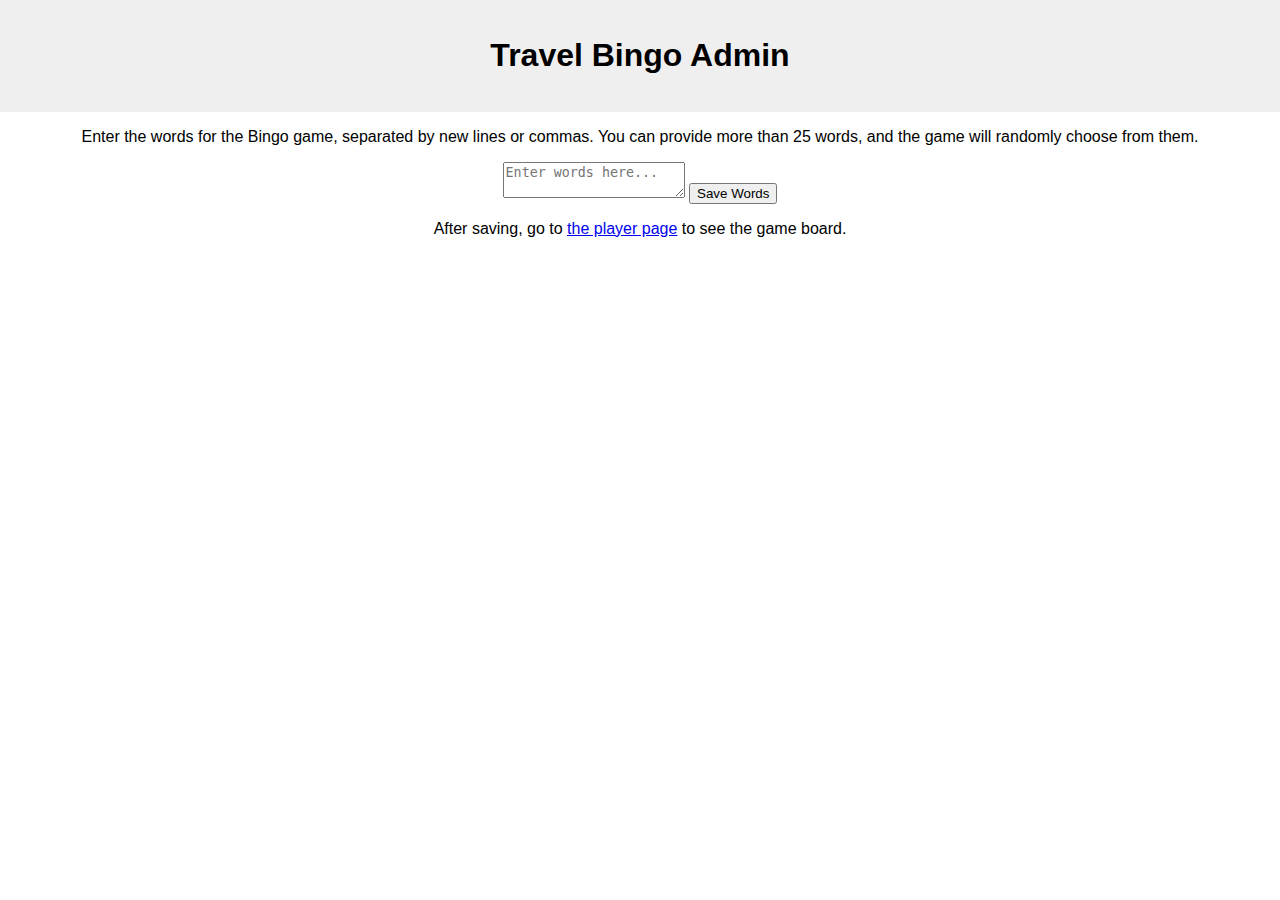
==== admin.html @ 93c661d3 "Create admin.html" ====
<!DOCTYPE html>
<html lang="en">
<head>
<meta charset="UTF-8"/>
<meta name="viewport" content="width=device-width, initial-scale=1.0"/>
<title>Travel Bingo - Admin</title>
<link rel="stylesheet" href="style.css"/>
</head>
<body class="admin-page">

<header class="admin-header">
  <h1>Travel Bingo Admin</h1>
</header>

<main class="admin-container">
  <p>Enter the words for the Bingo game, separated by new lines or commas. You can provide more than 25 words, and the game will randomly choose from them.</p>
  <textarea id="wordList" placeholder="Enter words here..." class="admin-textarea"></textarea>
  <button id="saveWords" class="admin-button">Save Words</button>
  <p id="statusMsg" class="admin-status"></p>
  <p>After saving, go to <a href="index.html">the player page</a> to see the game board.</p>
</main>

<script src="admin.js"></script>
</body>
</html>
---- style.css ----
body {
  font-family: sans-serif;
  text-align: center;
  padding: 0;
  margin: 0;
}

header {
  background: #efefef;
  padding: 1em;
}

.bingo-board {
  display: grid;
  grid-template-columns: repeat(5, 1fr);
  max-width: 400px;
  margin: 1em auto;
  gap: 5px;
}

.bingo-square {
  border: 1px solid #333;
  padding: 20px;
  background: #fff;
  cursor: pointer;
}

.bingo-square.marked {
  background: #4caf50;
  color: #fff;
}
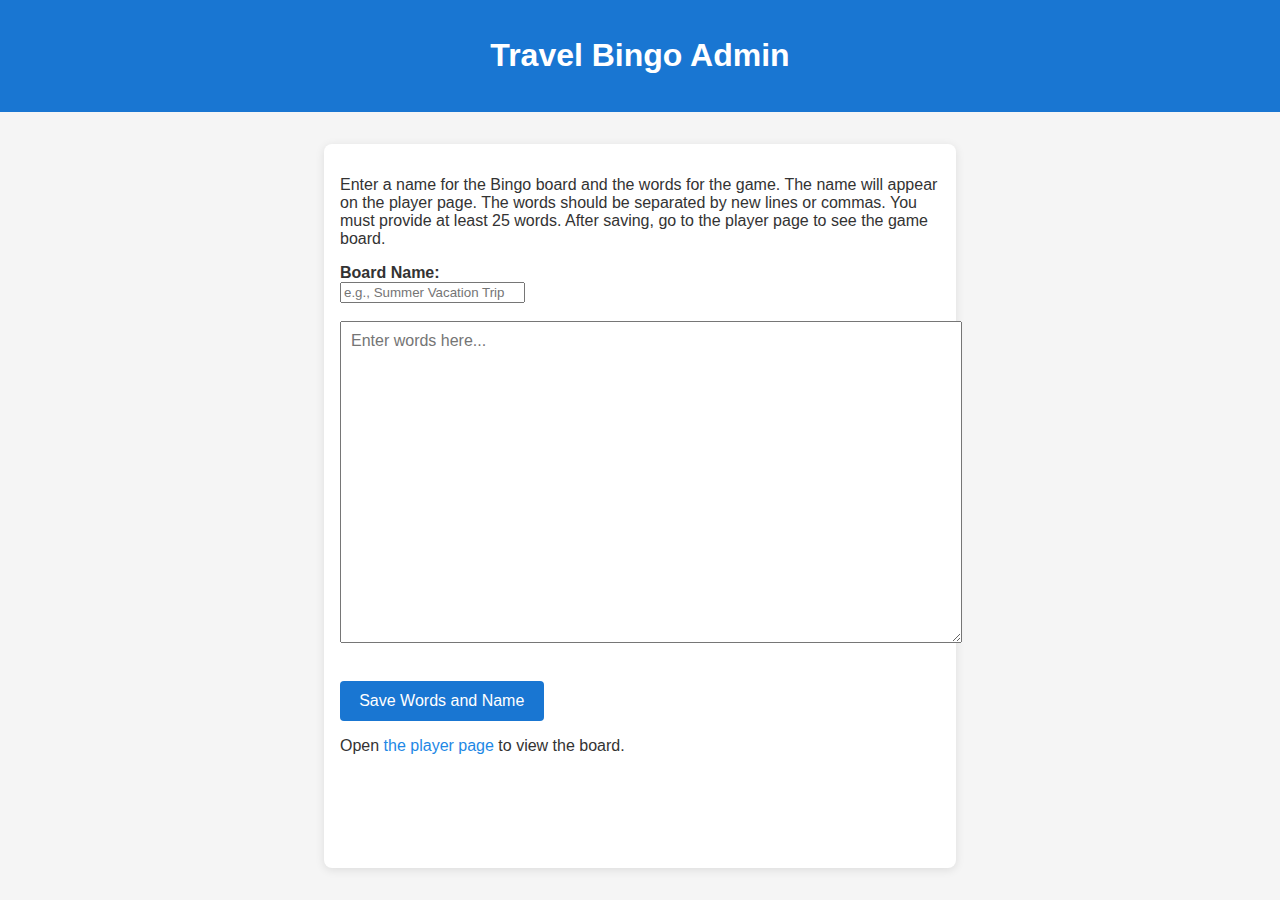
==== commit c515f17a: "Update admin.html" ====
--- a/admin.html
+++ b/admin.html
@@ -13,11 +13,23 @@
 </header>
 
 <main class="admin-container">
-  <p>Enter the words for the Bingo game, separated by new lines or commas. You can provide more than 25 words, and the game will randomly choose from them.</p>
-  <textarea id="wordList" placeholder="Enter words here..." class="admin-textarea"></textarea>
-  <button id="saveWords" class="admin-button">Save Words</button>
+  <!-- Explanation for the admin -->
+  <p>Enter a name for the Bingo board and the words for the game.  
+  The name will appear on the player page.  
+  The words should be separated by new lines or commas.  
+  You must provide at least 25 words.  
+  After saving, go to the player page to see the game board.</p>
+  
+  <!-- Input for board name -->
+  <label for="boardName"><strong>Board Name:</strong></label><br/>
+  <input type="text" id="boardName" class="admin-textinput" placeholder="e.g., Summer Vacation Trip" /><br/><br/>
+
+  <!-- Input for word list -->
+  <textarea id="wordList" placeholder="Enter words here..." class="admin-textarea"></textarea><br/><br/>
+
+  <button id="saveWords" class="admin-button">Save Words and Name</button>
   <p id="statusMsg" class="admin-status"></p>
-  <p>After saving, go to <a href="index.html">the player page</a> to see the game board.</p>
+  <p>Open <a href="index.html">the player page</a> to view the board.</p>
 </main>
 
 <script src="admin.js"></script>
--- a/style.css
+++ b/style.css
@@ -1,31 +1,184 @@
-body {
-  font-family: sans-serif;
-  text-align: center;
+body, html {
+  margin: 0;
   padding: 0;
-  margin: 0;
+  font-family: "Helvetica Neue", Arial, sans-serif;
+  background: #f5f5f5;
+  color: #333;
 }
 
-header {
-  background: #efefef;
+a {
+  color: #1e88e5;
+  text-decoration: none;
+}
+
+a:hover {
+  text-decoration: underline;
+}
+
+/* Admin Page Styles */
+.admin-page {
+  display: flex;
+  flex-direction: column;
+  min-height: 100vh;
+}
+
+.admin-header {
+  background: #1976d2;
+  color: #fff;
+  padding: 1em;
+  text-align: center;
+}
+
+.admin-container {
+  flex: 1;
+  max-width: 600px;
+  margin: 2em auto;
+  padding: 1em;
+  background: #fff;
+  border-radius: 8px;
+  box-shadow: 0 2px 10px rgba(0,0,0,0.1);
+}
+
+.admin-textarea {
+  width: 100%;
+  height: 300px;
+  padding: 10px;
+  font-size: 16px;
+  font-family: sans-serif;
+  margin-bottom: 1em;
+}
+
+.admin-button {
+  background: #1976d2;
+  color: #fff;
+  border: none;
+  padding: 0.7em 1.2em;
+  border-radius: 4px;
+  cursor: pointer;
+  font-size: 16px;
+}
+
+.admin-button:hover {
+  background: #1565c0;
+}
+
+.admin-status {
+  margin-top: 1em;
+  font-weight: bold;
+}
+
+/* Player Page Styles */
+.player-page {
+  display: flex;
+  flex-direction: column;
+  min-height: 100vh;
+}
+
+.player-header {
+  background: #1976d2;
+  color: #fff;
+  padding: 1em;
+  text-align: center;
+  display: flex;
+  flex-wrap: wrap;
+  align-items: center;
+  justify-content: center;
+  gap: 1em;
+}
+
+.top-button {
+  background: #fff;
+  color: #1976d2;
+  border: 1px solid #1976d2;
+  padding: 0.5em 1em;
+  border-radius: 4px;
+  cursor: pointer;
+  font-size: 14px;
+}
+
+.top-button:hover {
+  background: #1976d2;
+  color: #fff;
+}
+
+.game-container {
+  flex: 1;
+  display: flex;
+  justify-content: center;
+  align-items: center;
   padding: 1em;
 }
 
 .bingo-board {
   display: grid;
-  grid-template-columns: repeat(5, 1fr);
-  max-width: 400px;
-  margin: 1em auto;
-  gap: 5px;
+  grid-template-columns: repeat(5, 60px);
+  grid-gap: 5px;
+  background: #fff;
+  padding: 10px;
+  border-radius: 8px;
+  box-shadow: 0 2px 10px rgba(0,0,0,0.1);
 }
 
 .bingo-square {
-  border: 1px solid #333;
-  padding: 20px;
-  background: #fff;
+  display: flex;
+  justify-content: center;
+  align-items: center;
+  background: #fafafa;
+  border: 1px solid #ddd;
   cursor: pointer;
+  font-size: 14px;
+  text-align: center;
+  padding: 10px;
+  height: 60px;
+  user-select: none;
+  transition: background 0.3s, color 0.3s;
+}
+
+.bingo-square:hover {
+  background: #f0f0f0;
 }
 
 .bingo-square.marked {
   background: #4caf50;
   color: #fff;
+}
+
+/* Modal Overlay for Win Message */
+.modal-overlay {
+  position: fixed;
+  top:0; left:0;
+  width:100%; height:100%;
+  background: rgba(0,0,0,0.6);
+  display:flex;
+  justify-content:center;
+  align-items:center;
+  z-index:9999;
+}
+
+.modal-content {
+  background:#fff;
+  padding:2em;
+  border-radius:8px;
+  max-width:300px;
+  text-align:center;
+  box-shadow:0 2px 10px rgba(0,0,0,0.2);
+}
+
+.modal-content h2 {
+  margin-top:0;
+}
+
+.modal-content button {
+  margin-top:1em;
+  background: #1976d2;
+  color: #fff;
+  border: none;
+  padding:0.7em 1.2em;
+  border-radius:4px;
+  cursor:pointer;
+  font-size:16px;
+}
+
+.modal-content button:hover {
+  background: #1565c0;
 }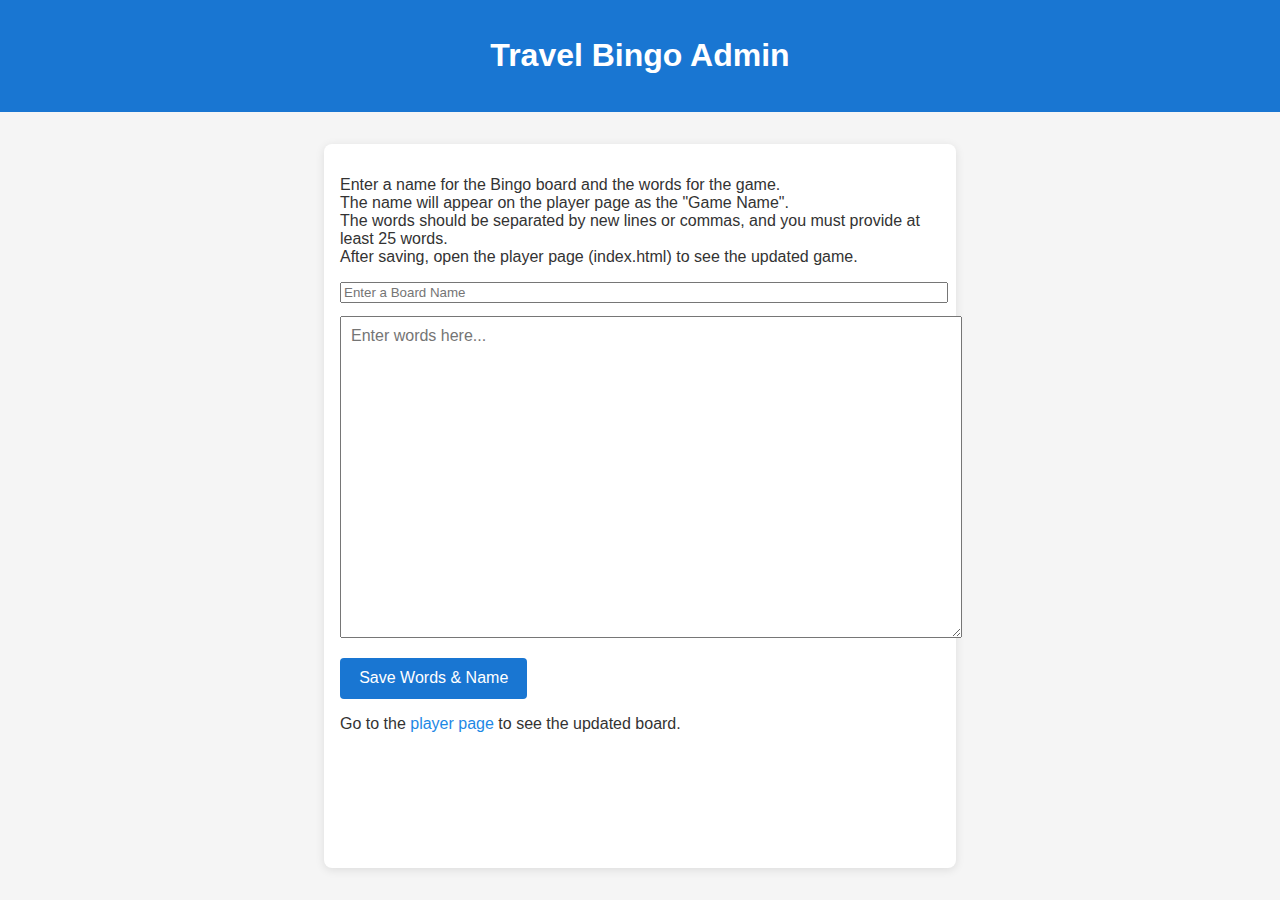
==== commit 43aff01e: "Update admin.html" ====
--- a/admin.html
+++ b/admin.html
@@ -14,22 +14,29 @@
 
 <main class="admin-container">
   <!-- Explanation for the admin -->
-  <p>Enter a name for the Bingo board and the words for the game.  
-  The name will appear on the player page.  
-  The words should be separated by new lines or commas.  
-  You must provide at least 25 words.  
-  After saving, go to the player page to see the game board.</p>
+  <p>
+    Enter a name for the Bingo board and the words for the game.<br>
+    The name will appear on the player page as the "Game Name".<br>
+    The words should be separated by new lines or commas, and you must provide at least 25 words.<br>
+    After saving, open the player page (index.html) to see the updated game.
+  </p>
   
-  <!-- Input for board name -->
-  <label for="boardName"><strong>Board Name:</strong></label><br/>
-  <input type="text" id="boardName" class="admin-textinput" placeholder="e.g., Summer Vacation Trip" /><br/><br/>
+  <!-- Input field for the board name -->
+  <input type="text" id="boardName" class="admin-input" placeholder="Enter a Board Name" style="width:100%;margin-bottom:1em;"/>
 
-  <!-- Input for word list -->
-  <textarea id="wordList" placeholder="Enter words here..." class="admin-textarea"></textarea><br/><br/>
+  <!-- Text area for word list -->
+  <textarea id="wordList" placeholder="Enter words here..." class="admin-textarea"></textarea>
 
-  <button id="saveWords" class="admin-button">Save Words and Name</button>
+  <!-- Save button -->
+  <button id="saveWords" class="admin-button">Save Words & Name</button>
+
+  <!-- Status message for admin actions -->
   <p id="statusMsg" class="admin-status"></p>
-  <p>Open <a href="index.html">the player page</a> to view the board.</p>
+
+  <p>
+    Go to the <a href="index.html">player page</a> to see the updated board.
+  </p>
+
 </main>
 
 <script src="admin.js"></script>
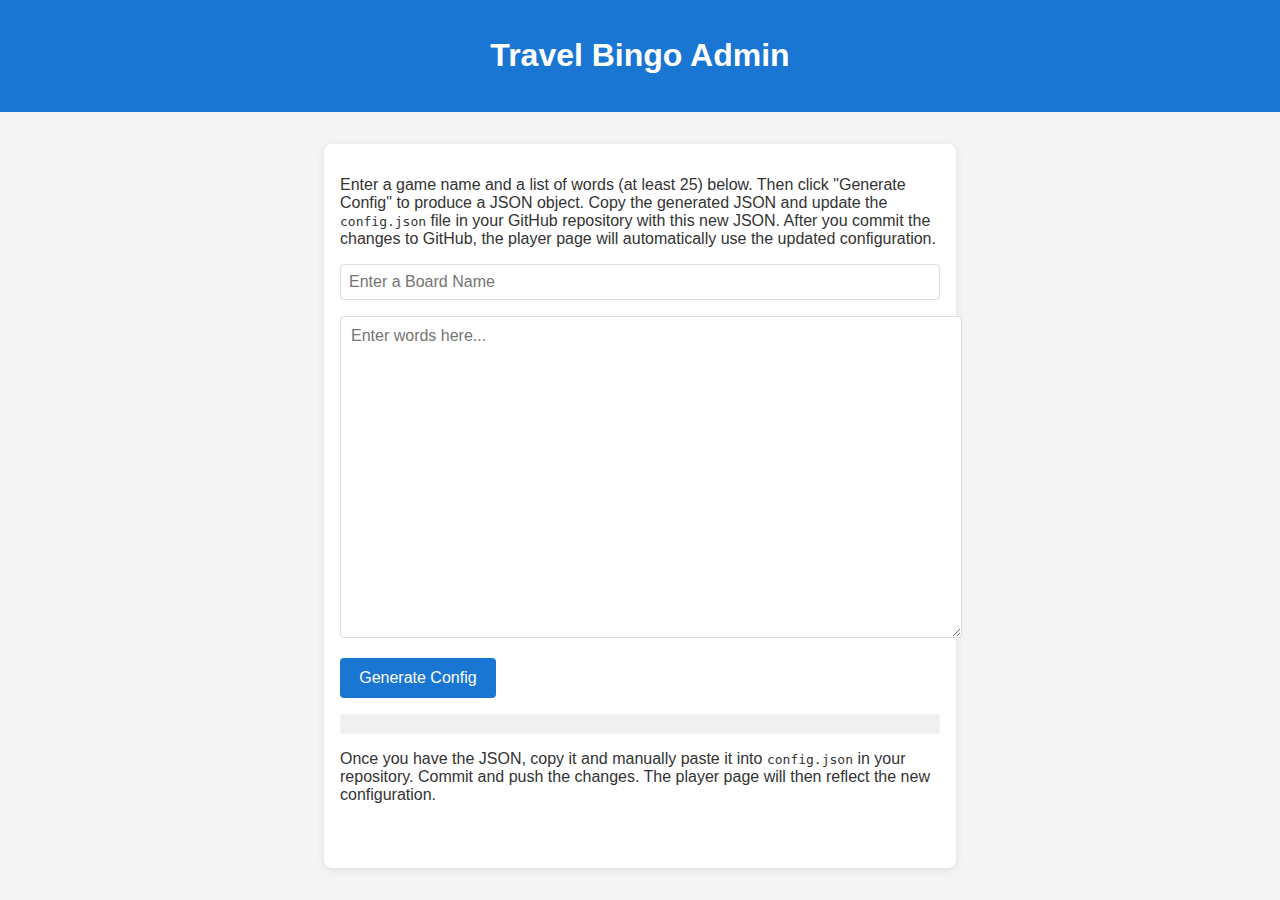
==== commit 84356685: "Update admin.html" ====
--- a/admin.html
+++ b/admin.html
@@ -13,30 +13,31 @@
 </header>
 
 <main class="admin-container">
-  <!-- Explanation for the admin -->
+  <!-- Instructions for admin -->
   <p>
-    Enter a name for the Bingo board and the words for the game.<br>
-    The name will appear on the player page as the "Game Name".<br>
-    The words should be separated by new lines or commas, and you must provide at least 25 words.<br>
-    After saving, open the player page (index.html) to see the updated game.
+    Enter a game name and a list of words (at least 25) below.  
+    Then click "Generate Config" to produce a JSON object.  
+    Copy the generated JSON and update the <code>config.json</code> file in your GitHub repository with this new JSON.  
+    After you commit the changes to GitHub, the player page will automatically use the updated configuration.
   </p>
-  
-  <!-- Input field for the board name -->
+
+  <!-- Input for the board name -->
   <input type="text" id="boardName" class="admin-input" placeholder="Enter a Board Name" style="width:100%;margin-bottom:1em;"/>
 
   <!-- Text area for word list -->
   <textarea id="wordList" placeholder="Enter words here..." class="admin-textarea"></textarea>
 
-  <!-- Save button -->
-  <button id="saveWords" class="admin-button">Save Words & Name</button>
+  <!-- Button to generate JSON config -->
+  <button id="generateConfig" class="admin-button">Generate Config</button>
 
-  <!-- Status message for admin actions -->
+  <!-- Status message and JSON output -->
   <p id="statusMsg" class="admin-status"></p>
+  <pre id="jsonOutput" style="white-space:pre-wrap;background:#f0f0f0;padding:10px;border-radius:4px;margin-top:1em;"></pre>
 
   <p>
-    Go to the <a href="index.html">player page</a> to see the updated board.
+    Once you have the JSON, copy it and manually paste it into <code>config.json</code> in your repository.  
+    Commit and push the changes. The player page will then reflect the new configuration.
   </p>
-
 </main>
 
 <script src="admin.js"></script>
--- a/style.css
+++ b/style.css
@@ -1,3 +1,9 @@
+/* style.css
+   This file contains shared styling for both the admin and player pages,
+   with a modern, clean design. Comments are added for clarity.
+*/
+
+/* Resetting default margins & paddings */
 body, html {
   margin: 0;
   padding: 0;
@@ -10,7 +16,6 @@
   color: #1e88e5;
   text-decoration: none;
 }
-
 a:hover {
   text-decoration: underline;
 }
@@ -46,6 +51,17 @@
   font-size: 16px;
   font-family: sans-serif;
   margin-bottom: 1em;
+  border: 1px solid #ddd;
+  border-radius: 4px;
+}
+
+.admin-input {
+  padding: 0.5em;
+  font-size: 16px;
+  font-family: sans-serif;
+  border: 1px solid #ddd;
+  border-radius: 4px;
+  box-sizing: border-box;
 }
 
 .admin-button {
@@ -57,7 +73,6 @@
   cursor: pointer;
   font-size: 16px;
 }
-
 .admin-button:hover {
   background: #1565c0;
 }
@@ -84,6 +99,16 @@
   align-items: center;
   justify-content: center;
   gap: 1em;
+  box-sizing: border-box;
+}
+
+.game-name-display {
+  margin: 0;
+  font-style: italic;
+  font-size: 14px;
+  width: 100%;
+  text-align: center;
+  color: #ffeb3b;
 }
 
 .top-button {
@@ -95,7 +120,6 @@
   cursor: pointer;
   font-size: 14px;
 }
-
 .top-button:hover {
   background: #1976d2;
   color: #fff;
@@ -133,11 +157,9 @@
   user-select: none;
   transition: background 0.3s, color 0.3s;
 }
-
 .bingo-square:hover {
   background: #f0f0f0;
 }
-
 .bingo-square.marked {
   background: #4caf50;
   color: #fff;
@@ -163,11 +185,9 @@
   text-align:center;
   box-shadow:0 2px 10px rgba(0,0,0,0.2);
 }
-
 .modal-content h2 {
   margin-top:0;
 }
-
 .modal-content button {
   margin-top:1em;
   background: #1976d2;
@@ -178,7 +198,6 @@
   cursor:pointer;
   font-size:16px;
 }
-
 .modal-content button:hover {
   background: #1565c0;
 }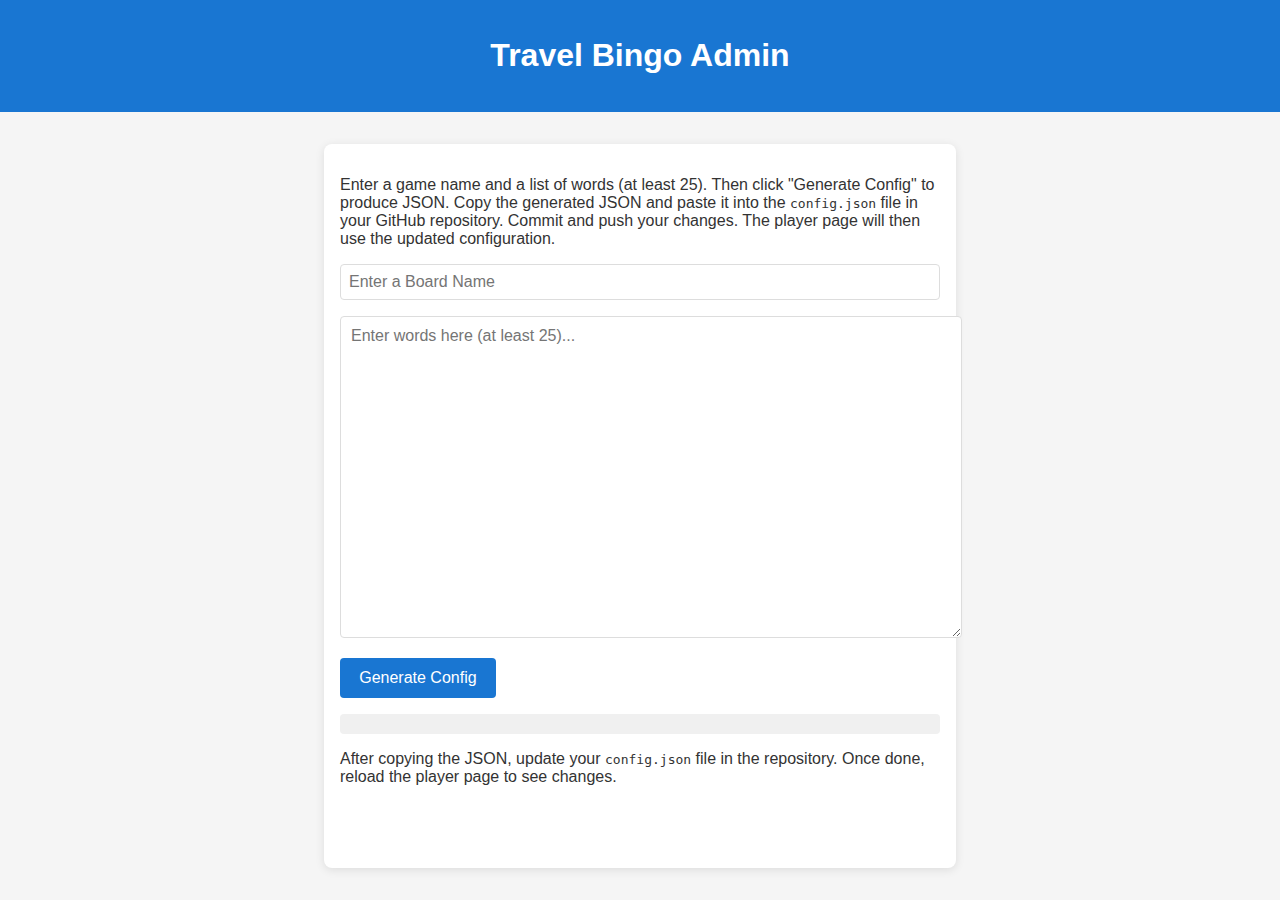
==== commit 37c8d285: "Update admin.html" ====
--- a/admin.html
+++ b/admin.html
@@ -13,19 +13,19 @@
 </header>
 
 <main class="admin-container">
-  <!-- Instructions for admin -->
+  <!-- Instructions for the admin -->
   <p>
-    Enter a game name and a list of words (at least 25) below.  
-    Then click "Generate Config" to produce a JSON object.  
-    Copy the generated JSON and update the <code>config.json</code> file in your GitHub repository with this new JSON.  
-    After you commit the changes to GitHub, the player page will automatically use the updated configuration.
+    Enter a game name and a list of words (at least 25).  
+    Then click "Generate Config" to produce JSON.  
+    Copy the generated JSON and paste it into the <code>config.json</code> file in your GitHub repository.  
+    Commit and push your changes. The player page will then use the updated configuration.
   </p>
 
   <!-- Input for the board name -->
   <input type="text" id="boardName" class="admin-input" placeholder="Enter a Board Name" style="width:100%;margin-bottom:1em;"/>
 
   <!-- Text area for word list -->
-  <textarea id="wordList" placeholder="Enter words here..." class="admin-textarea"></textarea>
+  <textarea id="wordList" placeholder="Enter words here (at least 25)..." class="admin-textarea"></textarea>
 
   <!-- Button to generate JSON config -->
   <button id="generateConfig" class="admin-button">Generate Config</button>
@@ -35,8 +35,7 @@
   <pre id="jsonOutput" style="white-space:pre-wrap;background:#f0f0f0;padding:10px;border-radius:4px;margin-top:1em;"></pre>
 
   <p>
-    Once you have the JSON, copy it and manually paste it into <code>config.json</code> in your repository.  
-    Commit and push the changes. The player page will then reflect the new configuration.
+    After copying the JSON, update your <code>config.json</code> file in the repository. Once done, reload the player page to see changes.
   </p>
 </main>
 
--- a/style.css
+++ b/style.css
@@ -1,9 +1,8 @@
 /* style.css
-   This file contains shared styling for both the admin and player pages,
-   with a modern, clean design. Comments are added for clarity.
+   No major changes from previous versions. Just a clean layout.
+   Works for both admin and player pages.
 */
 
-/* Resetting default margins & paddings */
 body, html {
   margin: 0;
   padding: 0;
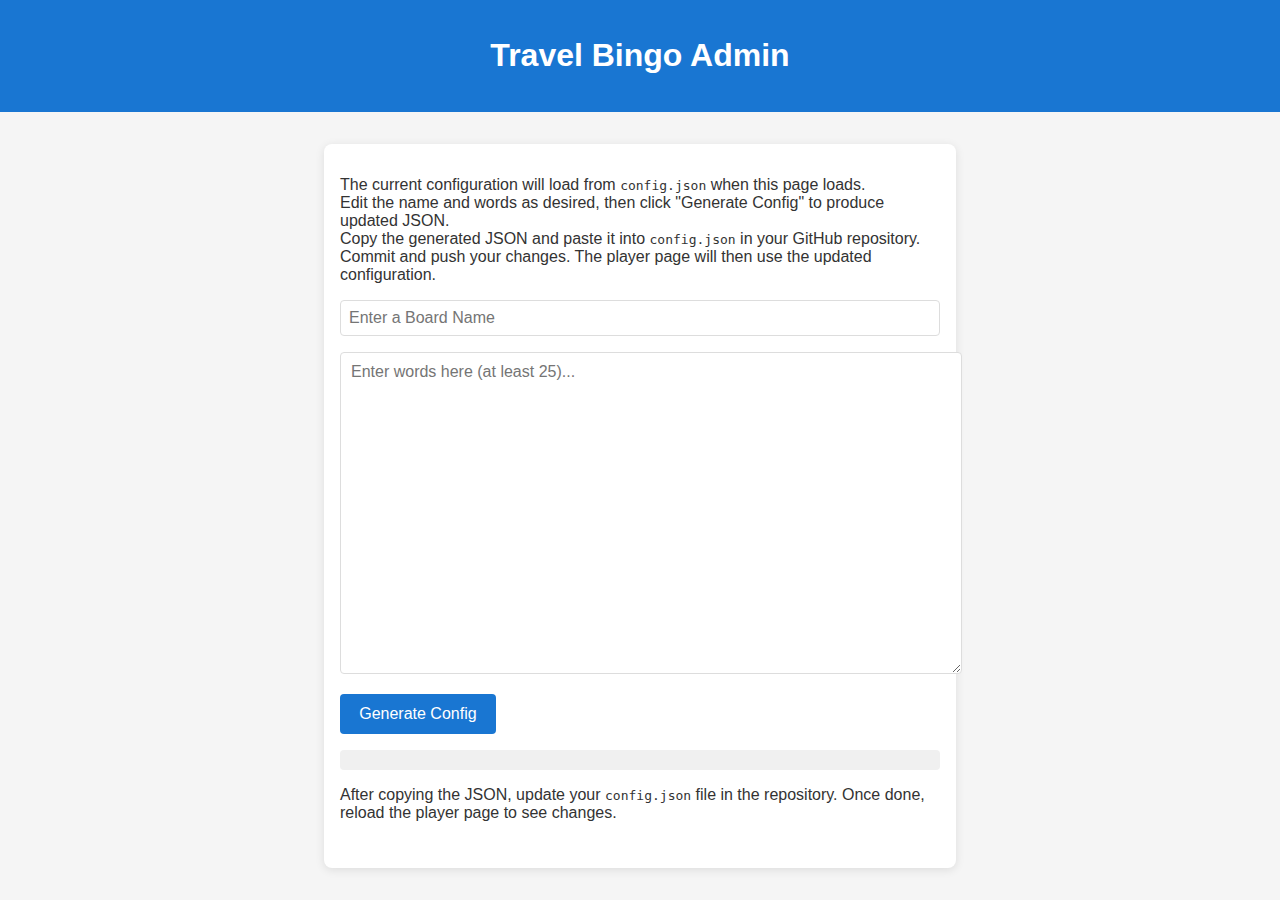
==== commit ab2faf4c: "Update admin.html" ====
--- a/admin.html
+++ b/admin.html
@@ -15,9 +15,9 @@
 <main class="admin-container">
   <!-- Instructions for the admin -->
   <p>
-    Enter a game name and a list of words (at least 25).  
-    Then click "Generate Config" to produce JSON.  
-    Copy the generated JSON and paste it into the <code>config.json</code> file in your GitHub repository.  
+    The current configuration will load from <code>config.json</code> when this page loads.<br>
+    Edit the name and words as desired, then click "Generate Config" to produce updated JSON.<br>
+    Copy the generated JSON and paste it into <code>config.json</code> in your GitHub repository.<br>
     Commit and push your changes. The player page will then use the updated configuration.
   </p>
 
--- a/style.css
+++ b/style.css
@@ -1,8 +1,9 @@
 /* style.css
-   No major changes from previous versions. Just a clean layout.
-   Works for both admin and player pages.
+   This file contains shared styling for both the admin and player pages,
+   with a modern, clean design. Comments are added for clarity.
 */
 
+/* Resetting default margins & paddings */
 body, html {
   margin: 0;
   padding: 0;
@@ -15,6 +16,7 @@
   color: #1e88e5;
   text-decoration: none;
 }
+
 a:hover {
   text-decoration: underline;
 }
@@ -72,6 +74,7 @@
   cursor: pointer;
   font-size: 16px;
 }
+
 .admin-button:hover {
   background: #1565c0;
 }
@@ -119,6 +122,7 @@
   cursor: pointer;
   font-size: 14px;
 }
+
 .top-button:hover {
   background: #1976d2;
   color: #fff;
@@ -156,9 +160,11 @@
   user-select: none;
   transition: background 0.3s, color 0.3s;
 }
+
 .bingo-square:hover {
   background: #f0f0f0;
 }
+
 .bingo-square.marked {
   background: #4caf50;
   color: #fff;
@@ -184,9 +190,11 @@
   text-align:center;
   box-shadow:0 2px 10px rgba(0,0,0,0.2);
 }
+
 .modal-content h2 {
   margin-top:0;
 }
+
 .modal-content button {
   margin-top:1em;
   background: #1976d2;
@@ -197,6 +205,20 @@
   cursor:pointer;
   font-size:16px;
 }
+
 .modal-content button:hover {
   background: #1565c0;
+}
+
+/* Footer for Player Page */
+.player-footer {
+  text-align: center;
+  font-size: 12px;
+  color: #555;
+  padding: 1em;
+}
+
+.player-footer p {
+  margin: 0;
+  line-height: 1.4;
 }